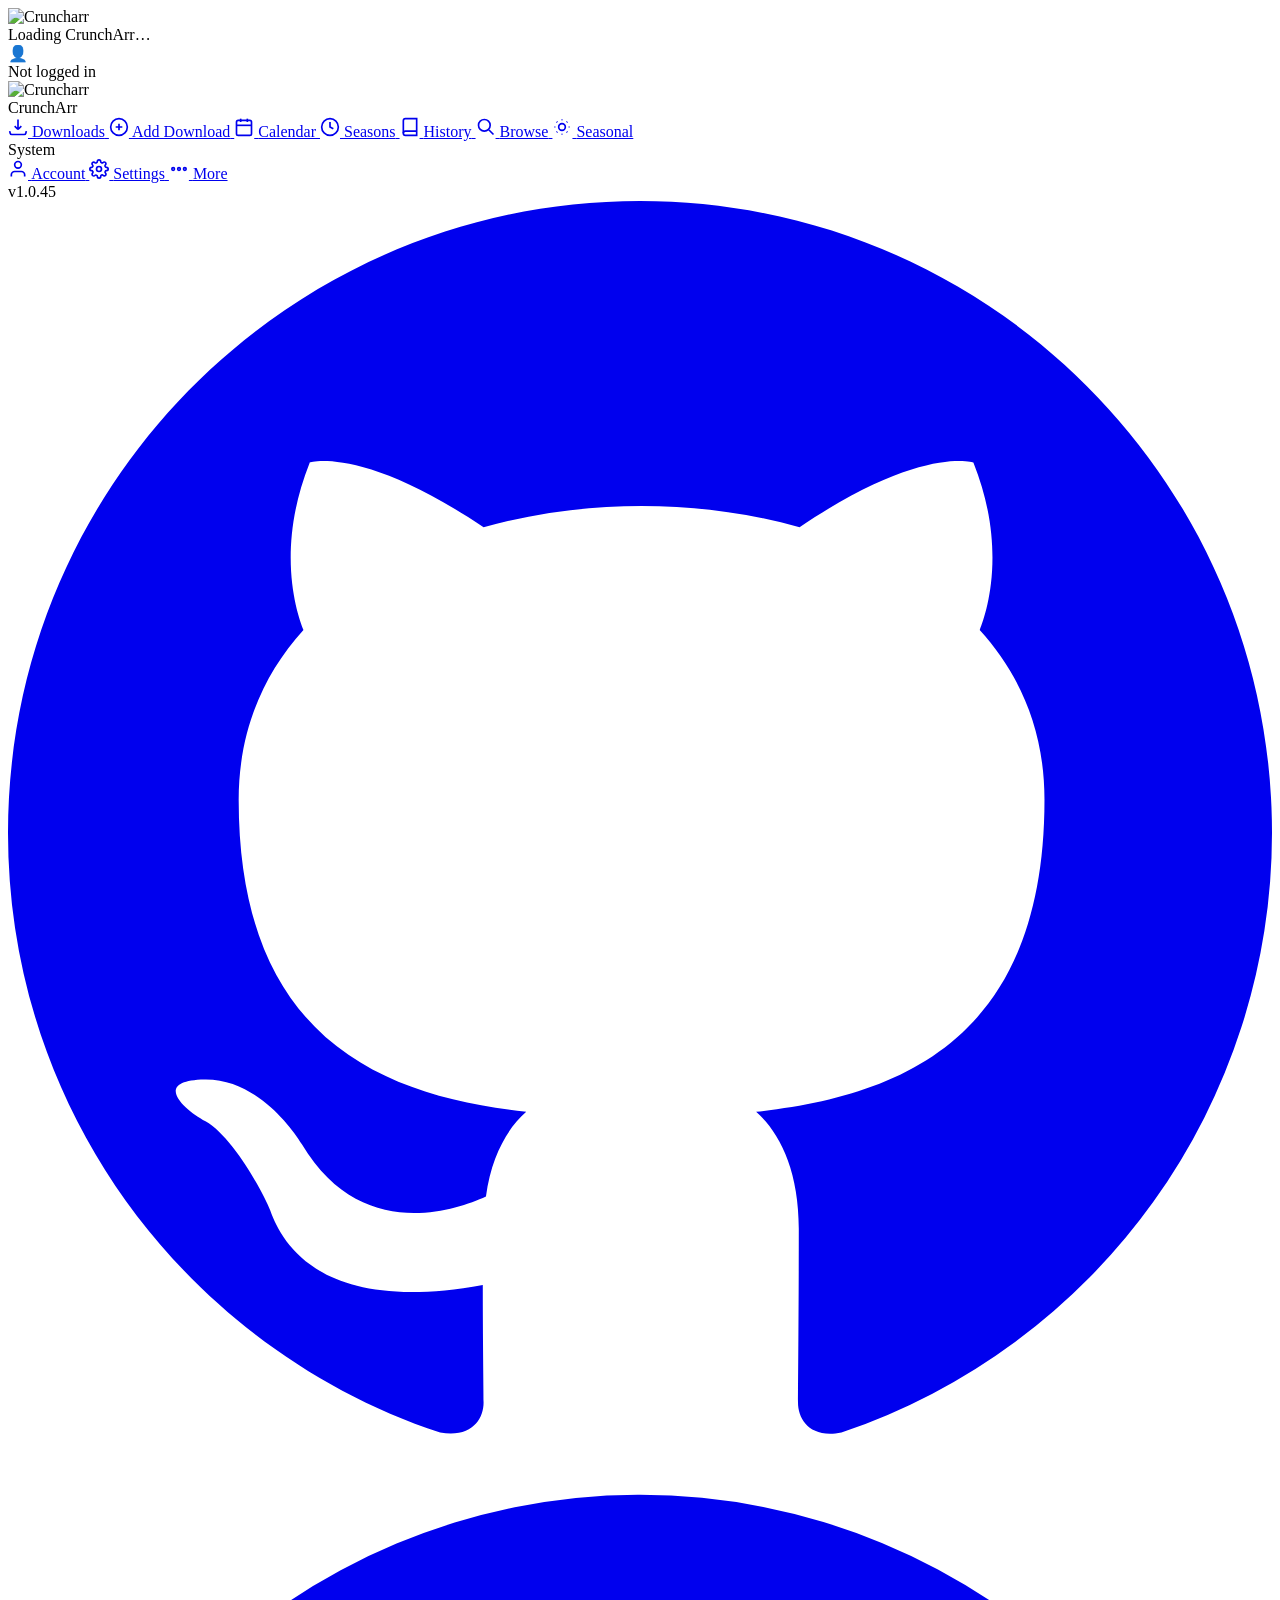
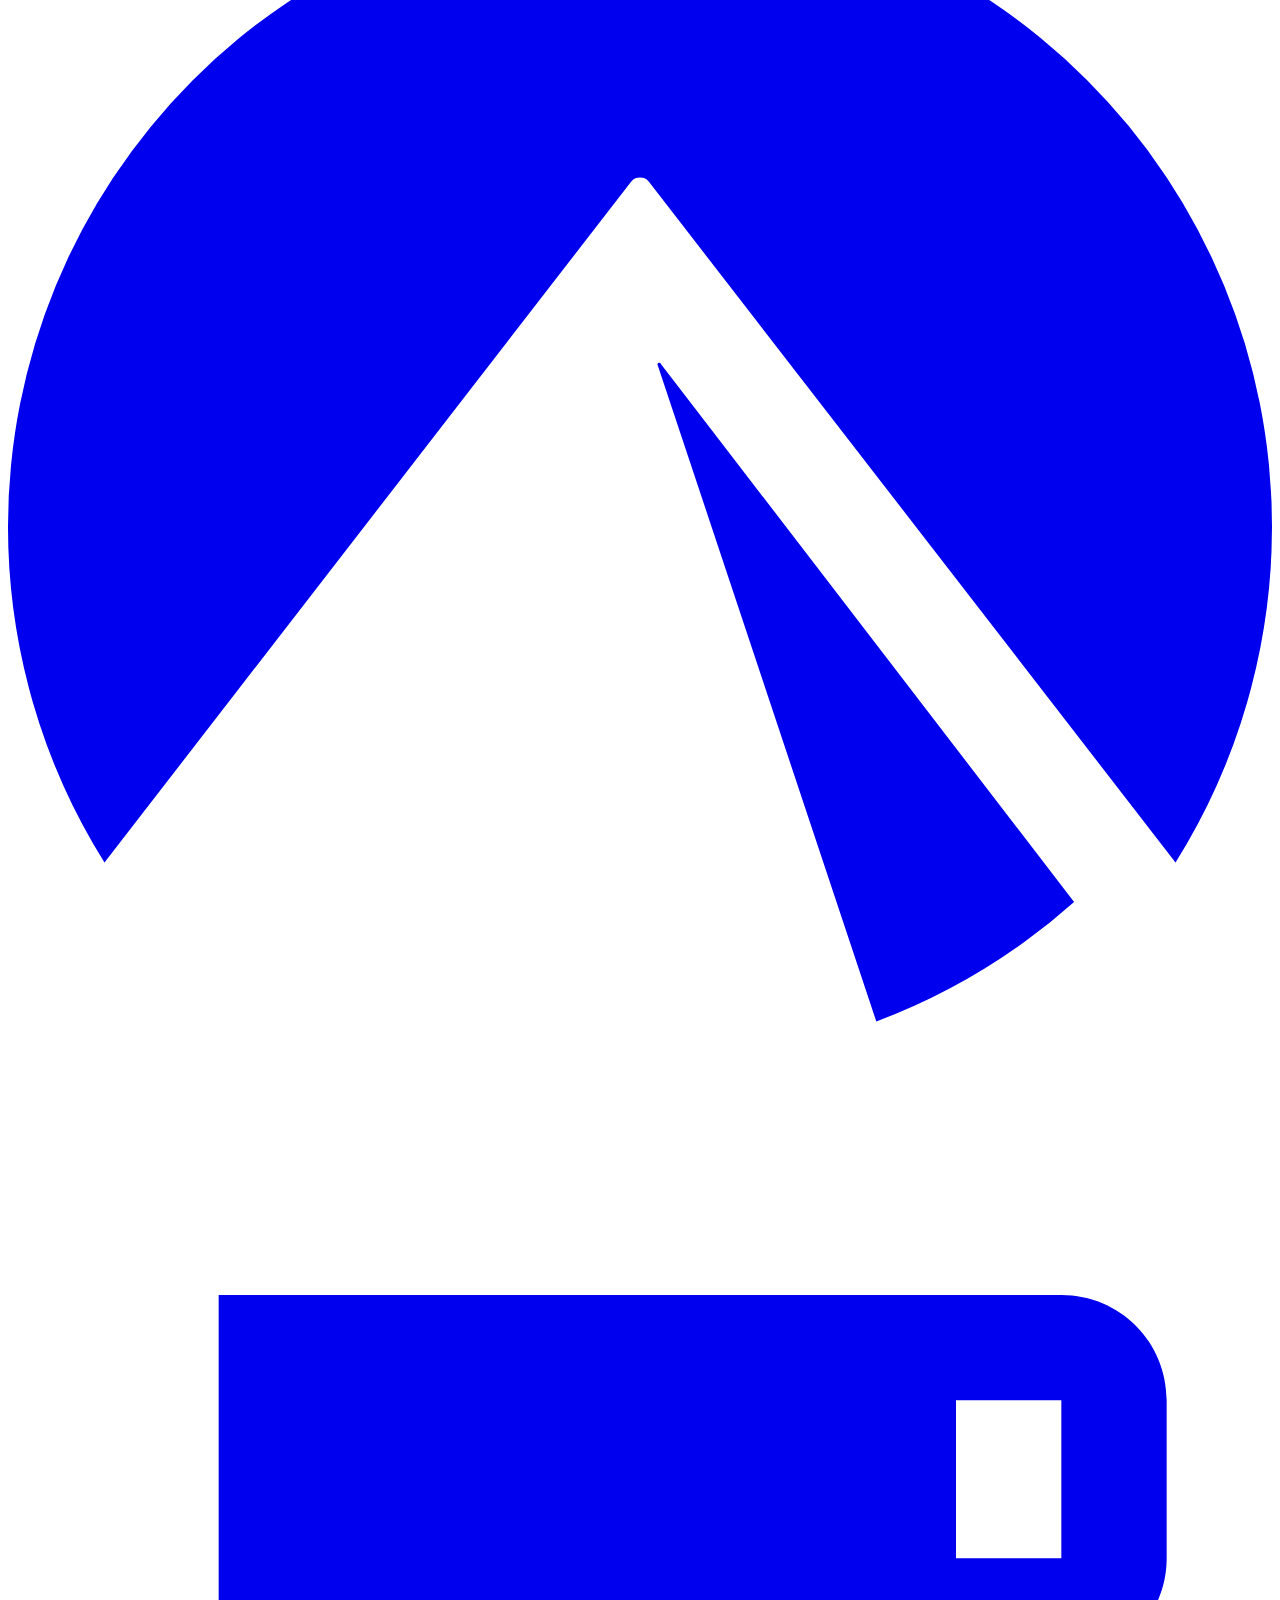
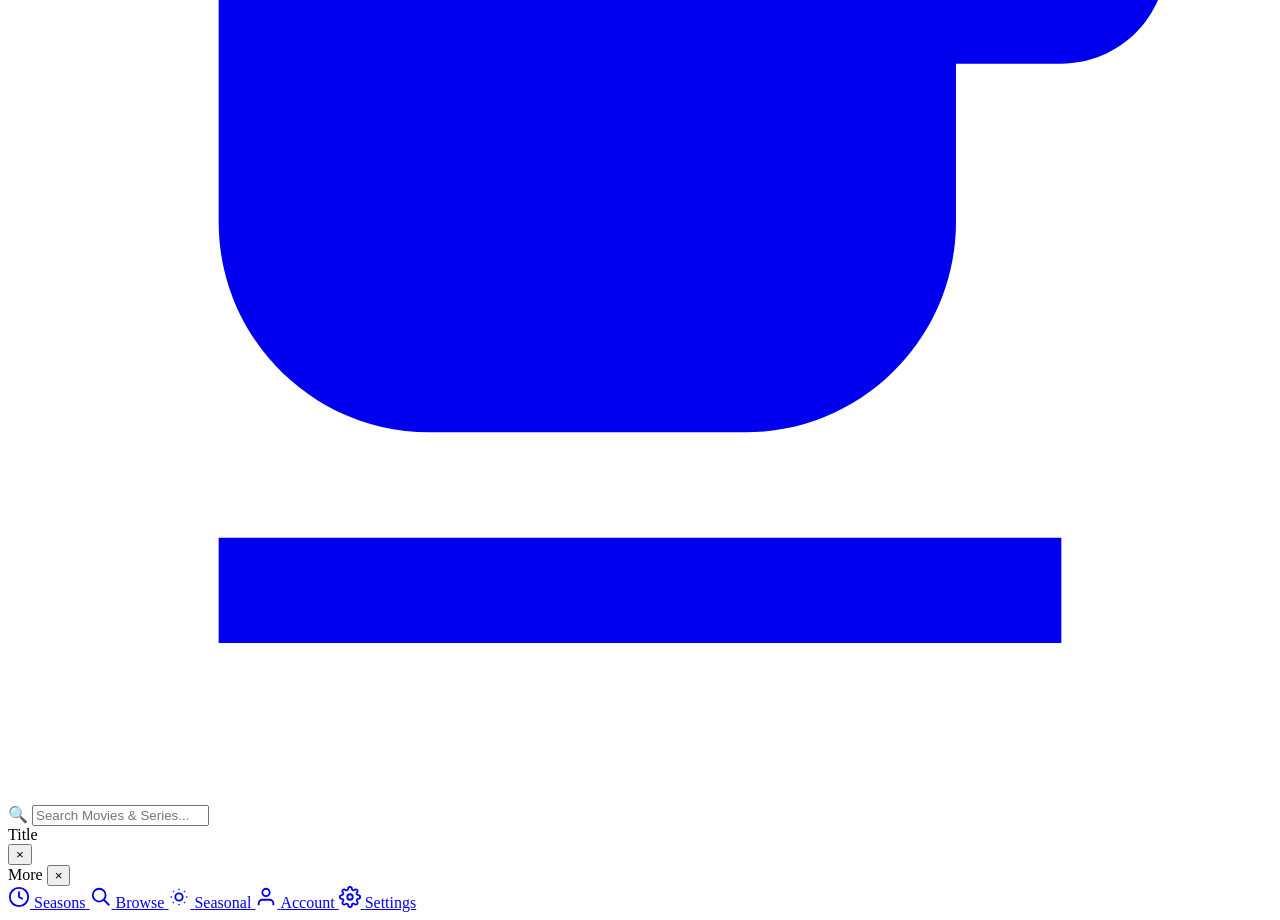
==== src/Cruncharr.API/wwwroot/index.html @ 9bd0d617 "Verify alternate Sonarr series names with TVDB and episode identities" ====
<!DOCTYPE html>
<!--
================================================================================
CRUNCHARR WEB UI - PORTED FROM CRUNCHY-DOWNLOADER
================================================================================

PORTING GUIDE:
This file is a manual port of the Crunchy-Downloader desktop UI (Avalonia/FluentAvalonia)
to a web-based single-page application. When updating from new versions of the original
app, use this mapping to find what needs to be updated:

ORIGINAL FILE ? WEB UI SECTION:
- MainWindow.axaml ? Navigation sidebar layout (lines ~860-920)
- DownloadsPageView.axaml ? renderDownloads() function
- AddDownloadPageView.axaml ? renderAddDownload() function  
- CalendarPageView.axaml ? renderCalendar() function
- SeriesPageView.axaml ? renderSeries() / renderSeasons() functions
- HistoryPageView.axaml ? renderHistory() function
- AccountPageView.axaml ? renderAccount() function
- SettingsPageView.axaml ? renderSettings() function
- ToastNotification.axaml ? showToast() function

COLOR SCHEME:
Uses WinUI 3 / Fluent Design System dark theme colors (ported from FluentAvalonia):
- ApplicationPageBackgroundThemeBrush ? --bg-primary (#202020)
- ControlAltFillColorQuarternary ? --bg-secondary (#2c2c2c)
- ComboBoxDropDownBackground ? --bg-card (#1e1e1e)
- TextFillColorPrimaryBrush ? --text-primary (#ffffff)
- TextFillColorSecondaryBrush ? --text-secondary (#a0a0a0)
- SystemAccentColor ? --accent-blue (#4cc2ff)
- Crunchyroll brand color kept as --accent-orange (#f47521)

ICONS:
Original uses Fluent System Icons (SymbolIcon). We use inline SVGs matching the
same icon shapes: Download, Add, Calendar, Clock, Library, Contact, Settings.

DATA MODEL MAPPING:
Original ViewModels ? API endpoints:
- DownloadsPageViewModel ? GET/POST /api/v1/queue
- AddDownloadPageViewModel ? GET /api/v1/series/search, GET /api/v1/series/{id}/episodes
- CalendarPageViewModel ? GET /api/v1/calendar
- HistoryPageViewModel ? GET /api/v1/history
- AccountPageViewModel ? GET/POST /api/v1/auth/*
- SettingsPageViewModel ? GET/POST /api/v1/config

MAINTENANCE NOTES:
- This is a manual port - future updates to Crunchy-Downloader require manual syncing
- Keep API response shapes similar to original ViewModels to minimize UI changes
- When original adds new features, check the corresponding ViewModel and View files
- Update this comment block with any new mappings
================================================================================
-->
<html lang="en">
<head>
    <meta charset="UTF-8">
    <meta name="viewport" content="width=device-width, initial-scale=1.0, viewport-fit=cover, interactive-widget=resizes-content">
    <title>Cruncharr - Crunchyroll Downloader</title>
    <link rel="icon" type="image/png" href="/favicon-32x32.png?v=2" sizes="32x32" />
    <link rel="icon" type="image/png" href="/favicon-16x16.png?v=2" sizes="16x16" />
    <link rel="shortcut icon" href="/favicon.ico?v=2" />
    <link rel="apple-touch-icon" sizes="180x180" href="/apple-touch-icon.png?v=2" />
    <link rel="manifest" href="/site.webmanifest" />
    <link rel="preload" href="/fonts/inter-latin-wght-normal.woff2" as="font" type="font/woff2" crossorigin>
    <link rel="stylesheet" href="/css/app.css?v=1.0.80">
    <script defer src="/js/calendar-request-state.js?v=1.0.80"></script>
    <script defer src="/js/library-state.js?v=1.0.82"></script>
    <script defer src="/js/app.js?v=1.0.82"></script>
</head>
<body>
    <div id="loading-splash">
        <img src="/logo.png?v=2" alt="Cruncharr" class="splash-logo-img">
        <div class="splash-spinner"></div>
        <div class="splash-text">Loading CrunchArr&hellip;</div>
    </div>
    <div class="app-container">
        <div class="topbar-profile hidden" id="topbar-profile" onclick="navigateTo('account')" title="Account">
            <div class="topbar-profile-avatar" id="topbar-profile-avatar"><span>&#128100;</span></div>
            <div class="topbar-profile-name" id="topbar-profile-name">Not logged in</div>
        </div>
        <aside class="sidebar">
            <div class="sidebar-header">
                <img src="/logo.png?v=2" alt="Cruncharr" class="sidebar-logo-img">
                <div class="sidebar-title">CrunchArr</div>
            </div>
            <nav class="sidebar-nav">
                <a href="#" class="nav-item active" data-page="downloads">
                    <span class="nav-icon"><svg width="20" height="20" viewBox="0 0 24 24" fill="none" stroke="currentColor" stroke-width="2"><path d="M12 15V3m0 12l-4-4m4 4l4-4M2 17l.621 2.485A2 2 0 0 0 4.561 21h14.878a2 2 0 0 0 1.94-1.515L22 17"/></svg></span>
                    <span>Downloads</span>
                </a>
                <a href="#" class="nav-item" data-page="add-download">
                    <span class="nav-icon"><svg width="20" height="20" viewBox="0 0 24 24" fill="none" stroke="currentColor" stroke-width="2"><circle cx="12" cy="12" r="10"/><path d="M12 8v8m-4-4h8"/></svg></span>
                    <span>Add Download</span>
                </a>
                <a href="#" class="nav-item" data-page="calendar">
                    <span class="nav-icon"><svg width="20" height="20" viewBox="0 0 24 24" fill="none" stroke="currentColor" stroke-width="2"><rect x="3" y="4" width="18" height="18" rx="2" ry="2"/><line x1="16" y1="2" x2="16" y2="6"/><line x1="8" y1="2" x2="8" y2="6"/><line x1="3" y1="10" x2="21" y2="10"/></svg></span>
                    <span>Calendar</span>
                </a>
                <a href="#" class="nav-item nav-secondary" data-page="seasons">
                    <span class="nav-icon"><svg width="20" height="20" viewBox="0 0 24 24" fill="none" stroke="currentColor" stroke-width="2"><circle cx="12" cy="12" r="10"/><polyline points="12 6 12 12 16 14"/></svg></span>
                    <span>Seasons</span>
                </a>
                <a href="#" class="nav-item" data-page="history">
                    <span class="nav-icon"><svg width="20" height="20" viewBox="0 0 24 24" fill="none" stroke="currentColor" stroke-width="2"><path d="M4 19.5A2.5 2.5 0 0 1 6.5 17H20"/><path d="M6.5 2H20v20H6.5A2.5 2.5 0 0 1 4 19.5v-15A2.5 2.5 0 0 1 6.5 2z"/></svg></span>
                    <span>History</span>
                </a>
                <a href="#" class="nav-item nav-secondary" data-page="browse">
                    <span class="nav-icon"><svg width="20" height="20" viewBox="0 0 24 24" fill="none" stroke="currentColor" stroke-width="2"><path d="M21 21l-6-6m2-5a7 7 0 11-14 0 7 7 0 0114 0z"/></svg></span>
                    <span>Browse</span>
                </a>
                <a href="#" class="nav-item nav-secondary" data-page="seasonal">
                    <span class="nav-icon"><svg width="20" height="20" viewBox="0 0 24 24" fill="none" stroke="currentColor" stroke-width="2"><path d="M12 3v1m0 16v1m9-9h-1M4 12H3m15.364 6.364l-.707-.707M6.343 6.343l-.707-.707m12.728 0l-.707.707M6.343 17.657l-.707.707M16 12a4 4 0 11-8 0 4 4 0 018 0z"/></svg></span>
                    <span>Seasonal</span>
                </a>
            </nav>
            <div class="sidebar-system">
                <div class="nav-section-title">System</div>
                <a href="#" class="nav-item nav-secondary" data-page="account">
                    <span class="nav-icon"><svg width="20" height="20" viewBox="0 0 24 24" fill="none" stroke="currentColor" stroke-width="2"><path d="M20 21v-2a4 4 0 0 0-4-4H8a4 4 0 0 0-4 4v2"/><circle cx="12" cy="7" r="4"/></svg></span>
                    <span>Account</span>
                </a>
                <a href="#" class="nav-item nav-mobile-overflow" data-page="settings">
                    <span class="nav-icon"><svg width="20" height="20" viewBox="0 0 24 24" fill="none" stroke="currentColor" stroke-width="2"><circle cx="12" cy="12" r="3"/><path d="M19.4 15a1.65 1.65 0 0 0 .33 1.82l.06.06a2 2 0 0 1 0 2.83 2 2 0 0 1-2.83 0l-.06-.06a1.65 1.65 0 0 0-1.82-.33 1.65 1.65 0 0 0-1 1.51V21a2 2 0 0 1-2 2 2 2 0 0 1-2-2v-.09A1.65 1.65 0 0 0 9 19.4a1.65 1.65 0 0 0-1.82.33l-.06.06a2 2 0 0 1-2.83 0 2 2 0 0 1 0-2.83l.06-.06A1.65 1.65 0 0 0 4.6 15a1.65 1.65 0 0 0-1.51-1H3a2 2 0 0 1-2-2 2 2 0 0 1 2-2h.09A1.65 1.65 0 0 0 4.6 9a1.65 1.65 0 0 0-.33-1.82l-.06-.06a2 2 0 0 1 0-2.83 2 2 0 0 1 2.83 0l.06.06A1.65 1.65 0 0 0 9 4.6a1.65 1.65 0 0 0 1-1.51V3a2 2 0 0 1 2-2 2 2 0 0 1 2 2v.09a1.65 1.65 0 0 0 1 1.51 1.65 1.65 0 0 0 1.82-.33l.06-.06a2 2 0 0 1 2.83 0 2 2 0 0 1 0 2.83l-.06.06a1.65 1.65 0 0 0-.33 1.82V9a1.65 1.65 0 0 0 1.51 1H21a2 2 0 0 1 2 2 2 2 0 0 1-2 2h-.09a1.65 1.65 0 0 0-1.51 1z"/></svg></span>
                    <span>Settings</span>
                </a>
                <a href="#" class="nav-item nav-more" id="mobile-more-nav" onclick="toggleMoreSheet(event)" aria-controls="more-sheet" aria-expanded="false">
                    <span class="nav-icon"><svg width="20" height="20" viewBox="0 0 24 24" fill="none" stroke="currentColor" stroke-width="2"><circle cx="5" cy="12" r="1.6"/><circle cx="12" cy="12" r="1.6"/><circle cx="19" cy="12" r="1.6"/></svg></span>
                    <span>More</span>
                </a>
            </div>
            <div class="sidebar-footer">
                <div class="version-pill" title="Connected">
                    <span class="version-dot" id="connection-status"></span>
                    <span id="version-info">v1.0.45</span>
                </div>
                <a class="github-link" href="https://github.com/mediavybz/Cruncharr" target="_blank" rel="noopener noreferrer" title="View Cruncharr on GitHub" aria-label="View Cruncharr on GitHub">
                    <svg viewBox="0 0 16 16" fill="currentColor" aria-hidden="true"><path d="M8 0C3.58 0 0 3.58 0 8c0 3.54 2.29 6.53 5.47 7.59.4.07.55-.17.55-.38 0-.19-.01-.82-.01-1.49-2.01.37-2.53-.49-2.69-.94-.09-.23-.48-.94-.82-1.13-.28-.15-.68-.52-.01-.53.63-.01 1.08.58 1.23.82.72 1.21 1.87.87 2.33.66.07-.52.28-.87.51-1.07-1.78-.2-3.64-.89-3.64-3.95 0-.87.31-1.59.82-2.15-.08-.2-.36-1.02.08-2.12 0 0 .67-.21 2.2.82.64-.18 1.32-.27 2-.27.68 0 1.36.09 2 .27 1.53-1.04 2.2-.82 2.2-.82.44 1.1.16 1.92.08 2.12.51.56.82 1.27.82 2.15 0 3.07-1.87 3.75-3.65 3.95.29.25.54.73.54 1.48 0 1.07-.01 1.93-.01 2.2 0 .21.15.46.55.38A8.013 8.013 0 0016 8c0-4.42-3.58-8-8-8z"/></svg>
                </a>
                <a class="github-link" href="https://codeberg.org/YomuLoad/CRD/releases" target="_blank" rel="noopener noreferrer" title="Cruncharr on Codeberg" aria-label="Cruncharr on Codeberg">
                    <svg viewBox="0 0 24 24" fill="currentColor" aria-hidden="true"><path d="M11.955.49A12 12 0 0 0 0 12.49a12 12 0 0 0 1.832 6.373L11.838 5.928a.187.14 0 0 1 .324 0l10.006 12.935A12 12 0 0 0 24 12.49a12 12 0 0 0-12-12 12 12 0 0 0-.045 0zm.375 8.912l4.157 12.481a12 12 0 0 0 3.755-2.271L12.4 9.402a.037.037 0 0 0-.07 0z"/></svg>
                </a>
                <!-- Placeholder: no destination yet &mdash; replace href when a donation page is set up. -->
                <a class="github-link" href="#" onclick="return false;" title="Buy me a coffee (coming soon)" aria-label="Buy me a coffee">
                    <svg viewBox="0 0 24 24" fill="currentColor" aria-hidden="true"><path d="M20 3H4v10c0 2.21 1.79 4 4 4h6c2.21 0 4-1.79 4-4v-3h2c1.11 0 2-.9 2-2V5c0-1.11-.89-2-2-2zm0 5h-2V5h2v3zM4 19h16v2H4z"/></svg>
                </a>
            </div>
        </aside>

        <main class="main-content">
            <header class="header">
                <div class="header-search global-search" onclick="document.getElementById('global-search').focus()">
                    <span>&#128269;</span>
                    <input type="text" id="global-search" placeholder="Search Movies &amp; Series..." autocomplete="off"
                           oninput="onGlobalSearchInput(this.value)"
                           onkeydown="if(event.key==='Enter'){event.preventDefault();onGlobalSearchEnter();}else if(event.key==='Escape'){closeGlobalSearch();this.blur();}">
                    <div class="search-popup" id="global-search-popup" style="display:none;"></div>
                </div>
            </header>
            <div class="content" id="content"></div>
        </main>
    </div>

    <div class="modal-overlay" id="modal" onclick="if(event.target===this)closeModal()">
        <div class="modal">
            <div class="modal-header">
                <div class="modal-title" id="modal-title">Title</div>
                <button class="modal-close" onclick="closeModal()">&times;</button>
            </div>
            <div class="modal-body" id="modal-body"></div>
            <div class="modal-footer" id="modal-footer"></div>
        </div>
    </div>

    <div class="more-sheet-overlay" id="more-sheet" aria-hidden="true" onclick="if(event.target===this)closeMoreSheet()">
        <div class="more-sheet" role="menu" aria-label="More navigation">
            <div class="more-sheet-handle"></div>
            <div class="more-sheet-heading">
                <span>More</span>
                <button type="button" class="more-sheet-close" onclick="closeMoreSheet()" aria-label="Close more navigation">&times;</button>
            </div>
            <a href="#" class="more-sheet-item" onclick="navigateTo('seasons');closeMoreSheet();return false;">
                <span class="nav-icon"><svg width="22" height="22" viewBox="0 0 24 24" fill="none" stroke="currentColor" stroke-width="2"><circle cx="12" cy="12" r="10"/><polyline points="12 6 12 12 16 14"/></svg></span>
                <span>Seasons</span>
            </a>
            <a href="#" class="more-sheet-item" onclick="navigateTo('browse');closeMoreSheet();return false;">
                <span class="nav-icon"><svg width="22" height="22" viewBox="0 0 24 24" fill="none" stroke="currentColor" stroke-width="2"><path d="M21 21l-6-6m2-5a7 7 0 11-14 0 7 7 0 0114 0z"/></svg></span>
                <span>Browse</span>
            </a>
            <a href="#" class="more-sheet-item" onclick="navigateTo('seasonal');closeMoreSheet();return false;">
                <span class="nav-icon"><svg width="22" height="22" viewBox="0 0 24 24" fill="none" stroke="currentColor" stroke-width="2"><path d="M12 3v1m0 16v1m9-9h-1M4 12H3m15.364 6.364l-.707-.707M6.343 6.343l-.707-.707m12.728 0l-.707.707M6.343 17.657l-.707.707M16 12a4 4 0 11-8 0 4 4 0 018 0z"/></svg></span>
                <span>Seasonal</span>
            </a>
            <a href="#" class="more-sheet-item" onclick="navigateTo('account');closeMoreSheet();return false;">
                <span class="nav-icon"><svg width="22" height="22" viewBox="0 0 24 24" fill="none" stroke="currentColor" stroke-width="2"><path d="M20 21v-2a4 4 0 0 0-4-4H8a4 4 0 0 0-4 4v2"/><circle cx="12" cy="7" r="4"/></svg></span>
                <span>Account</span>
            </a>
            <a href="#" class="more-sheet-item" onclick="navigateTo('settings');closeMoreSheet();return false;">
                <span class="nav-icon"><svg width="22" height="22" viewBox="0 0 24 24" fill="none" stroke="currentColor" stroke-width="2"><circle cx="12" cy="12" r="3"/><path d="M19.4 15a1.65 1.65 0 0 0 .33 1.82l.06.06a2 2 0 0 1 0 2.83 2 2 0 0 1-2.83 0l-.06-.06a1.65 1.65 0 0 0-1.82-.33 1.65 1.65 0 0 0-1 1.51V21a2 2 0 0 1-2 2 2 2 0 0 1-2-2v-.09A1.65 1.65 0 0 0 9 19.4a1.65 1.65 0 0 0-1.82.33l-.06.06a2 2 0 0 1-2.83 0 2 2 0 0 1 0-2.83l.06-.06A1.65 1.65 0 0 0 4.6 15a1.65 1.65 0 0 0-1.51-1H3a2 2 0 0 1-2-2 2 2 0 0 1 2-2h.09A1.65 1.65 0 0 0 4.6 9a1.65 1.65 0 0 0-.33-1.82l-.06-.06a2 2 0 0 1 0-2.83 2 2 0 0 1 2.83 0l.06.06A1.65 1.65 0 0 0 9 4.6a1.65 1.65 0 0 0 1-1.51V3a2 2 0 0 1 2-2 2 2 0 0 1 2 2v.09a1.65 1.65 0 0 0 1 1.51 1.65 1.65 0 0 0 1.82-.33l.06-.06a2 2 0 0 1 2.83 0 2 2 0 0 1 0 2.83l-.06.06a1.65 1.65 0 0 0-.33 1.82V9a1.65 1.65 0 0 0 1.51 1H21a2 2 0 0 1 2 2 2 2 0 0 1-2 2h-.09a1.65 1.65 0 0 0-1.51 1z"/></svg></span>
                <span>Settings</span>
            </a>
        </div>
    </div>

    <div class="toast-container" id="toast-container"></div>

</body>
</html>
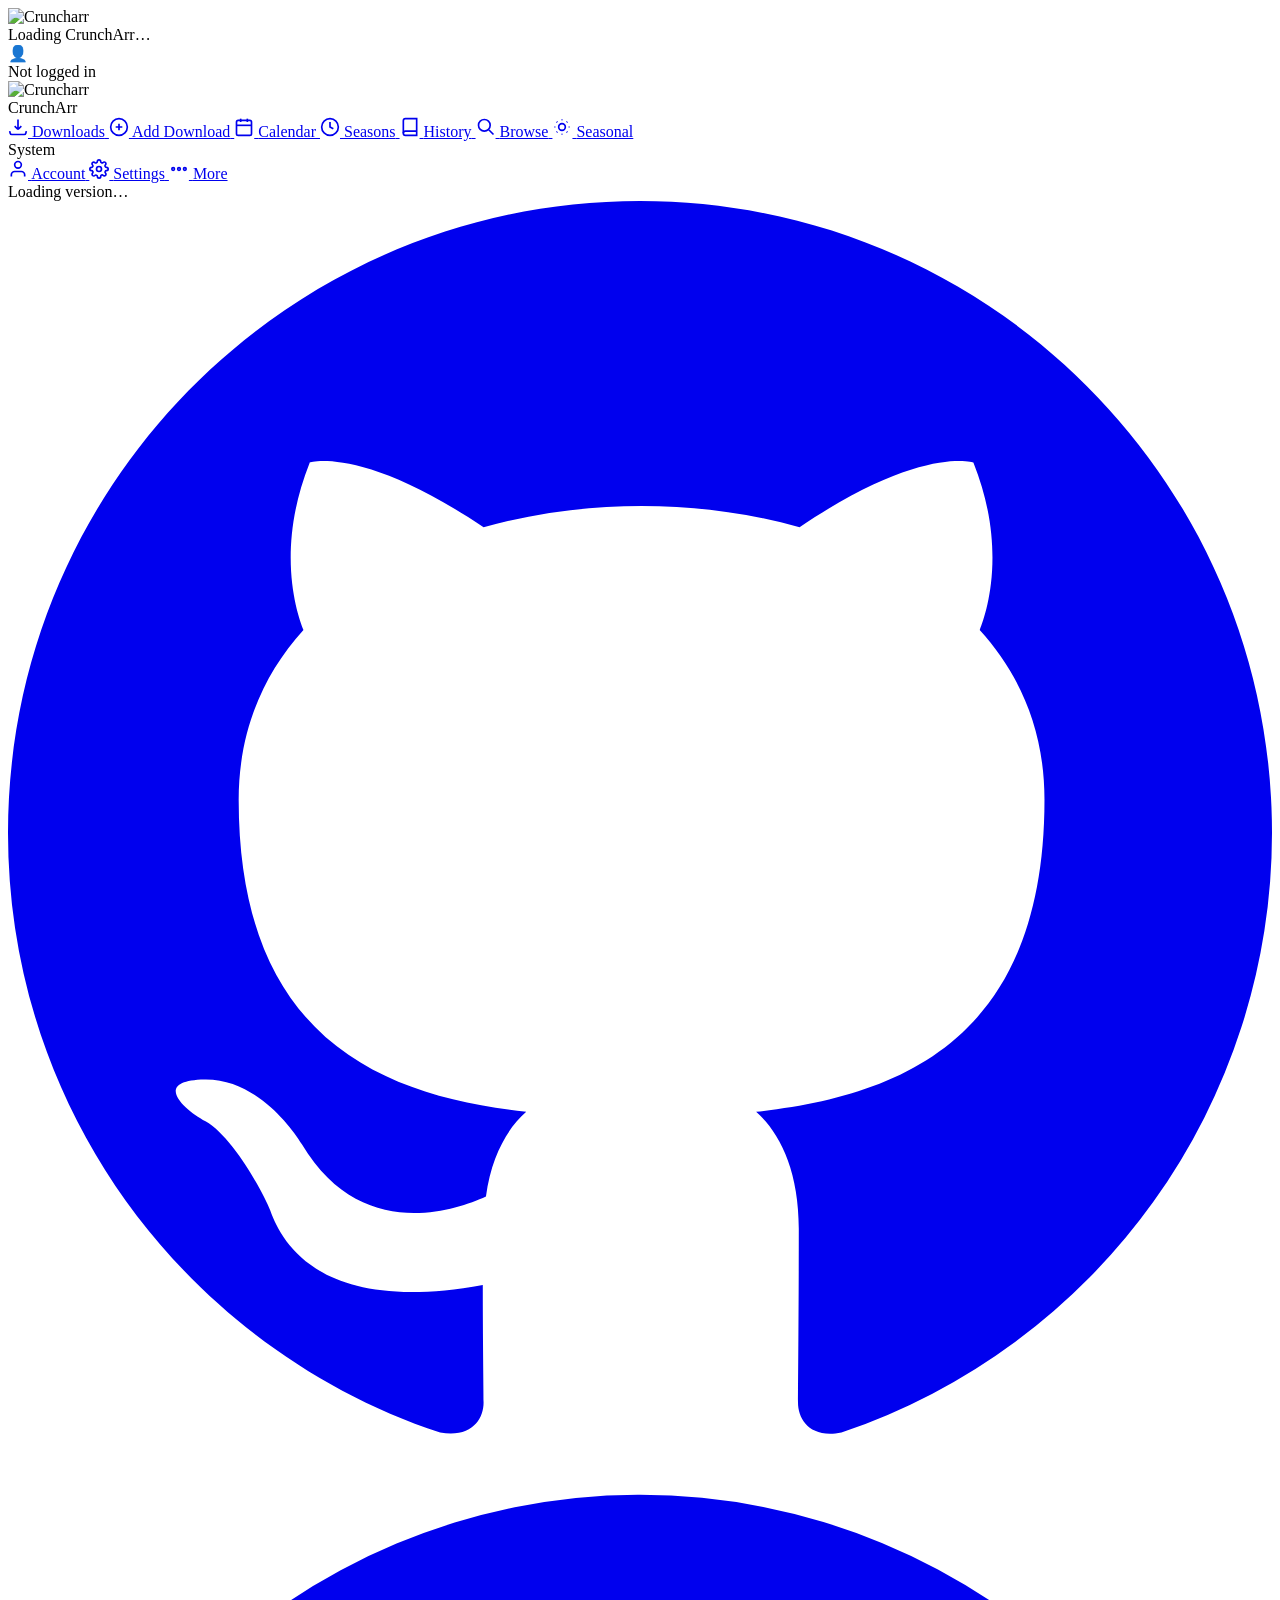
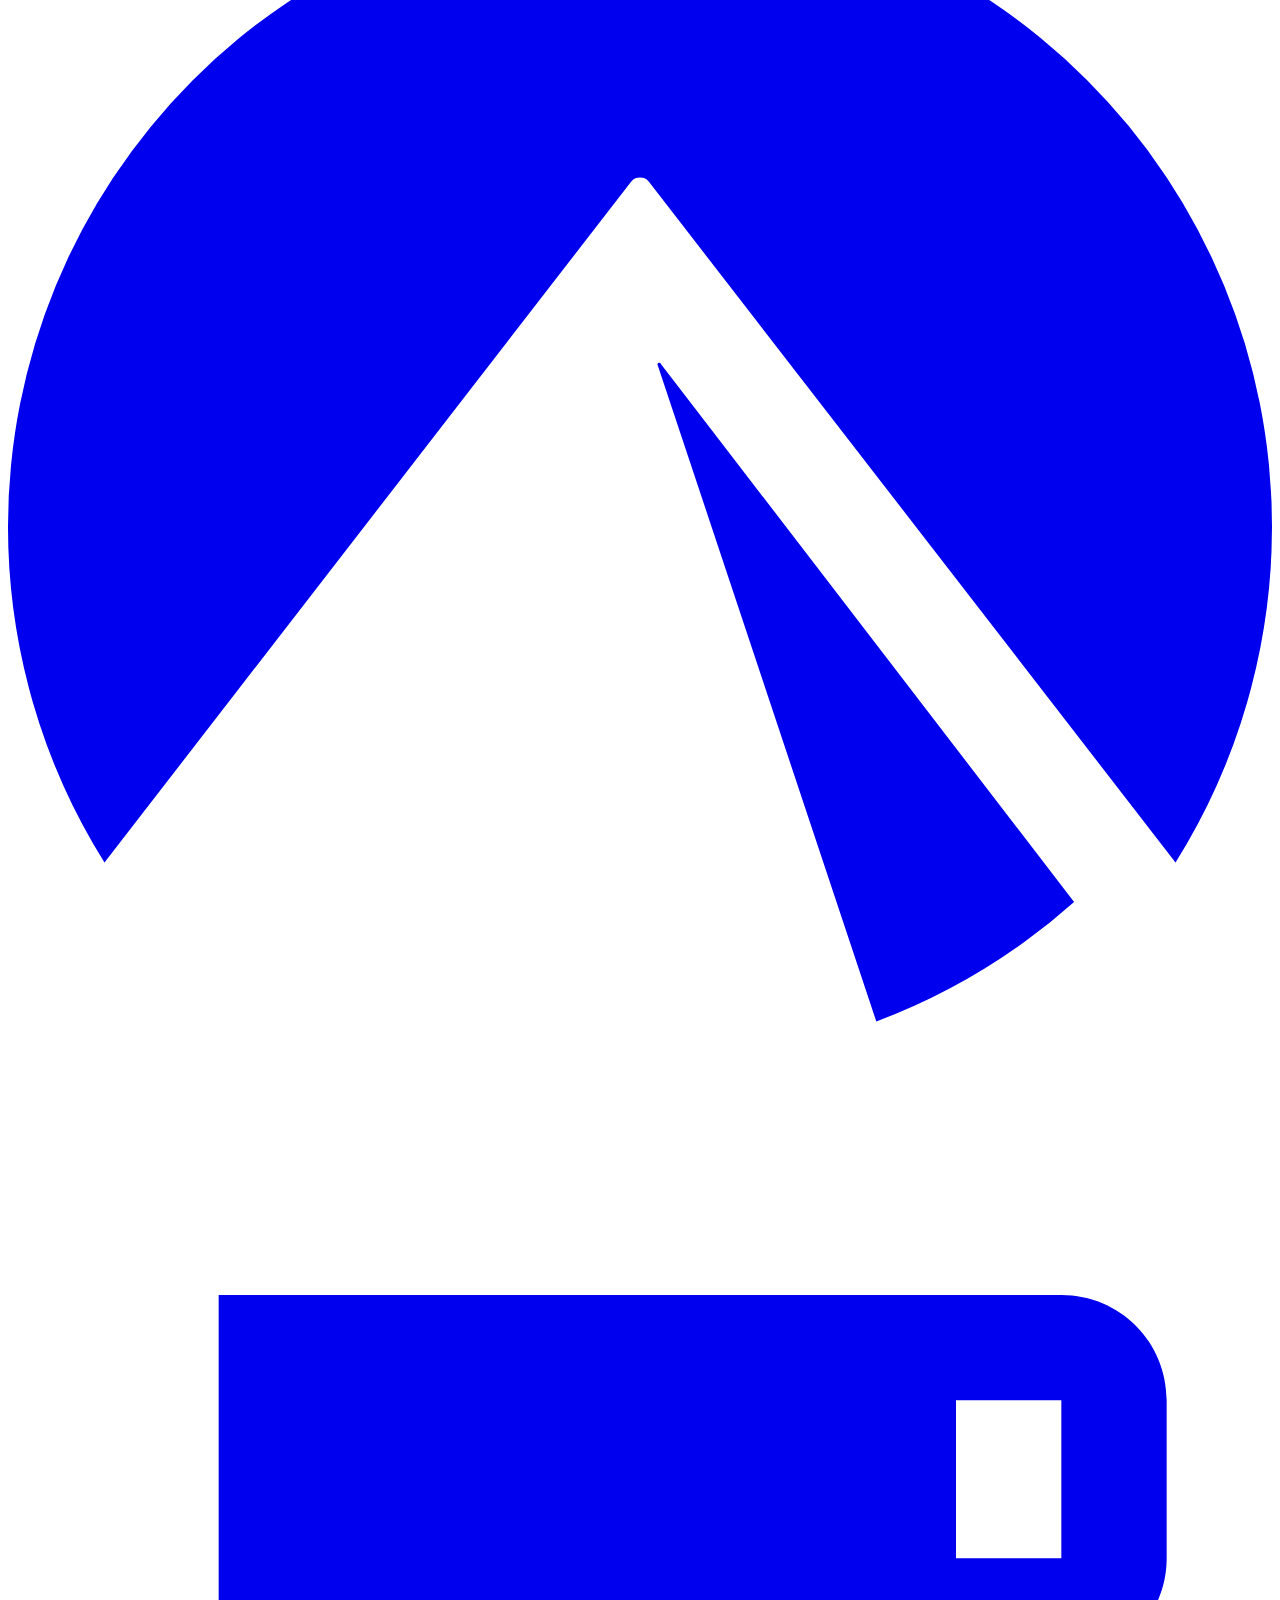
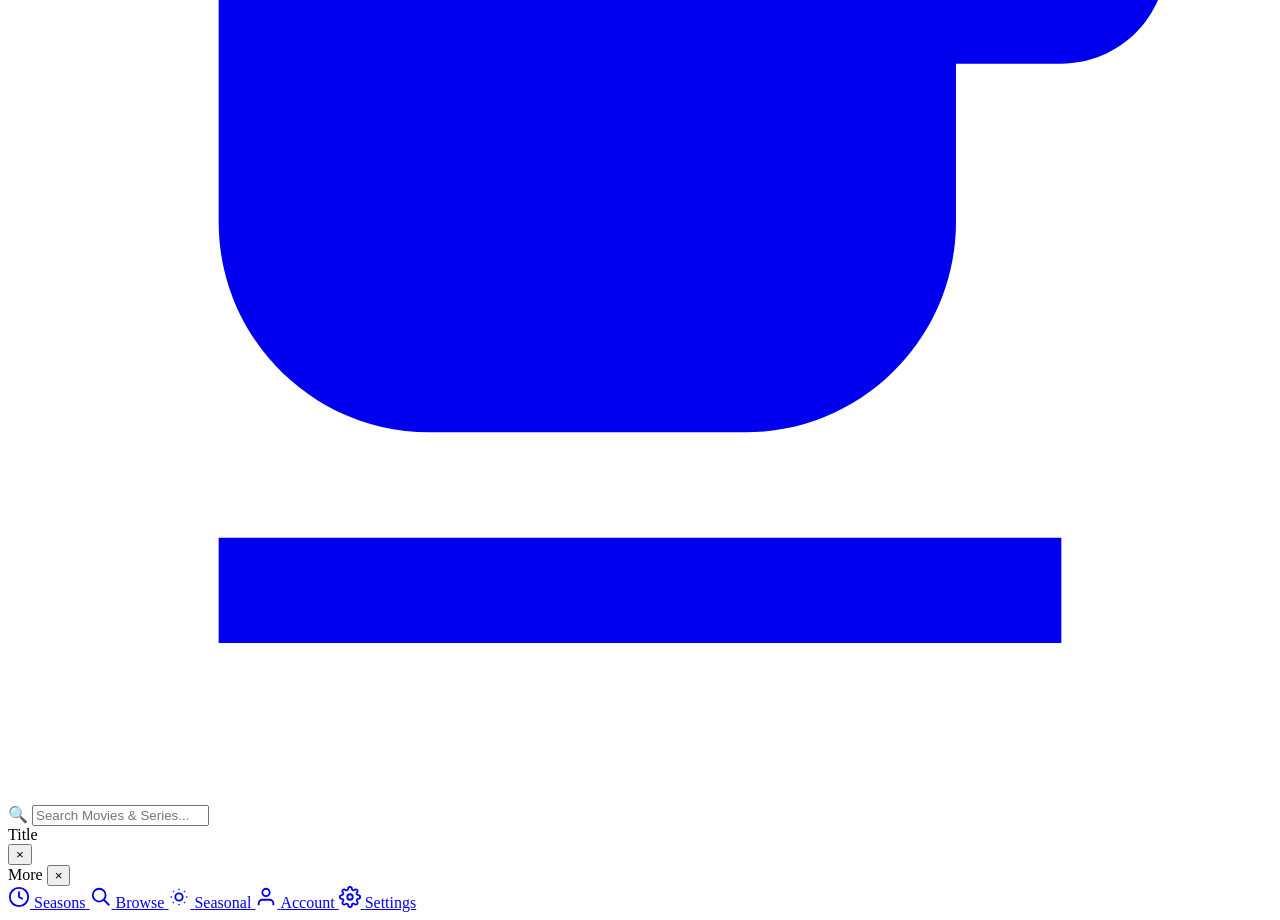
==== commit 65b2c8b7: "Fix Sonarr edition and episode matching and verify repository backups" ====
--- a/src/Cruncharr.API/wwwroot/index.html
+++ b/src/Cruncharr.API/wwwroot/index.html
@@ -63,8 +63,8 @@
     <link rel="preload" href="/fonts/inter-latin-wght-normal.woff2" as="font" type="font/woff2" crossorigin>
     <link rel="stylesheet" href="/css/app.css?v=1.0.80">
     <script defer src="/js/calendar-request-state.js?v=1.0.80"></script>
-    <script defer src="/js/library-state.js?v=1.0.82"></script>
-    <script defer src="/js/app.js?v=1.0.82"></script>
+    <script defer src="/js/library-state.js?v=1.0.84"></script>
+    <script defer src="/js/app.js?v=1.0.84"></script>
 </head>
 <body>
     <div id="loading-splash">
@@ -130,7 +130,7 @@
             <div class="sidebar-footer">
                 <div class="version-pill" title="Connected">
                     <span class="version-dot" id="connection-status"></span>
-                    <span id="version-info">v1.0.45</span>
+                    <span id="version-info">Loading version…</span>
                 </div>
                 <a class="github-link" href="https://github.com/mediavybz/Cruncharr" target="_blank" rel="noopener noreferrer" title="View Cruncharr on GitHub" aria-label="View Cruncharr on GitHub">
                     <svg viewBox="0 0 16 16" fill="currentColor" aria-hidden="true"><path d="M8 0C3.58 0 0 3.58 0 8c0 3.54 2.29 6.53 5.47 7.59.4.07.55-.17.55-.38 0-.19-.01-.82-.01-1.49-2.01.37-2.53-.49-2.69-.94-.09-.23-.48-.94-.82-1.13-.28-.15-.68-.52-.01-.53.63-.01 1.08.58 1.23.82.72 1.21 1.87.87 2.33.66.07-.52.28-.87.51-1.07-1.78-.2-3.64-.89-3.64-3.95 0-.87.31-1.59.82-2.15-.08-.2-.36-1.02.08-2.12 0 0 .67-.21 2.2.82.64-.18 1.32-.27 2-.27.68 0 1.36.09 2 .27 1.53-1.04 2.2-.82 2.2-.82.44 1.1.16 1.92.08 2.12.51.56.82 1.27.82 2.15 0 3.07-1.87 3.75-3.65 3.95.29.25.54.73.54 1.48 0 1.07-.01 1.93-.01 2.2 0 .21.15.46.55.38A8.013 8.013 0 0016 8c0-4.42-3.58-8-8-8z"/></svg>
